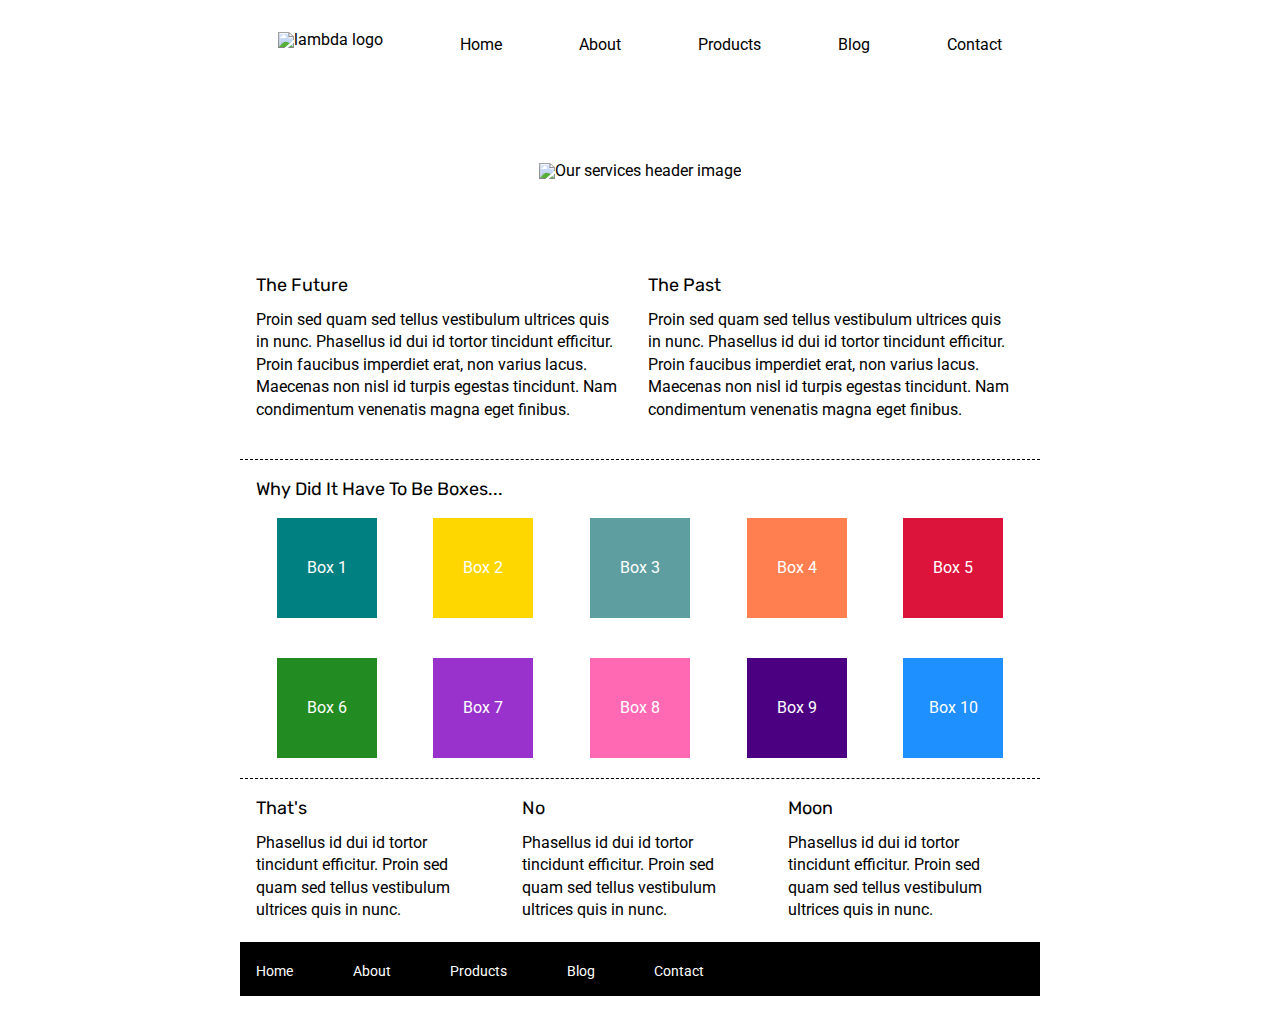
==== index.html @ 7497f885 "finished index page" ====
<!doctype html>

<html lang="en">
<head>
  <meta charset="utf-8">

  <title>Sprint Challenge - Home</title>

  <link href="https://fonts.googleapis.com/css?family=Roboto|Rubik" rel="stylesheet">
  <link rel="stylesheet" href="css/index.css">

</head>

<body>

    <div class="container">
        <nav class = "navBar">
            <a><img class="logo" src="img/lambda-black.png" alt="lambda logo">  </a>
            <a href ="#">Home</a>
            <a href ="#">About</a>
            <a href ="#">Products</a>
            <a href ="#">Blog</a>
            <a href ="#">Contact</a>                
            
        </nav>
        <header class = "imageHeader">
                <img class="services-header-img" src="img/jumbo.jpg" alt="Our services header image">
        </header>
        <section class="top-content">
            <div class="text-container future">
                <h2>The Future</h2>
                <p>Proin sed quam sed tellus vestibulum ultrices quis in nunc. Phasellus id dui id tortor tincidunt efficitur. Proin faucibus imperdiet erat, non varius lacus. Maecenas non nisl id turpis egestas tincidunt. Nam condimentum venenatis magna eget finibus.</p>
            </div>
            <div class="text-container">
                <h2>The Past</h2>
                <p>Proin sed quam sed tellus vestibulum ultrices quis in nunc. Phasellus id dui id tortor tincidunt efficitur. Proin faucibus imperdiet erat, non varius lacus. Maecenas non nisl id turpis egestas tincidunt. Nam condimentum venenatis magna eget finibus.</p>
            </div>
        </section>
        
        <section class="middle-content">
        
            <h2>Why Did It Have To Be Boxes...</h2>
            
            <div class="boxes">
                <div class="box">Box 1</div>
                <div class="box">Box 2</div>
                <div class="box">Box 3</div>
                <div class="box">Box 4</div>
                <div class="box">Box 5</div>
                <div class="box">Box 6</div>
                <div class="box">Box 7</div>
                <div class="box">Box 8</div>
                <div class="box">Box 9</div>
                <div class="box">Box 10</div>
            </div>
        
        </section>

        <section class="bottom-content">

            <div class="text-container">
                <h2>That's</h2>
                <p>Phasellus id dui id tortor tincidunt efficitur. Proin sed quam sed tellus vestibulum ultrices quis in nunc.</p>
            </div>
            <div class="text-container">
                <h2>No</h2>
                <p>Phasellus id dui id tortor tincidunt efficitur. Proin sed quam sed tellus vestibulum ultrices quis in nunc.</p>
            </div>
            <div class="text-container">
                <h2>Moon</h2>
                <p>Phasellus id dui id tortor tincidunt efficitur. Proin sed quam sed tellus vestibulum ultrices quis in nunc.</p>
            </div>

        </section>
        
        <footer>
            <nav>
                <a href="#">Home</a>
                <a href="#">About</a>
                <a href="#">Products</a>
                <a href="#">Blog</a>
                <a href="#">Contact</a>
            </nav>
        </footer>
    </div><!-- container -->        
</body>
</html>
---- css/index.css ----
/* http://meyerweb.com/eric/tools/css/reset/ 
   v2.0 | 20110126
   License: none (public domain)
*/

html, body, div, span, applet, object, iframe,
h1, h2, h3, h4, h5, h6, p, blockquote, pre,
a, abbr, acronym, address, big, cite, code,
del, dfn, em, img, ins, kbd, q, s, samp,
small, strike, strong, sub, sup, tt, var,
b, u, i, center,
dl, dt, dd, ol, ul, li,
fieldset, form, label, legend,
table, caption, tbody, tfoot, thead, tr, th, td,
article, aside, canvas, details, embed, 
figure, figcaption, footer, header, hgroup, 
menu, nav, output, ruby, section, summary,
time, mark, audio, video {
	margin: 0;
	padding: 0;
	border: 0;
	font-size: 100%;
	font: inherit;
	vertical-align: baseline;
}
/* HTML5 display-role reset for older browsers */
article, aside, details, figcaption, figure, 
footer, header, hgroup, menu, nav, section {
	display: block;
}
body {
	line-height: 1;
}
ol, ul {
	list-style: none;
}
blockquote, q {
	quotes: none;
}
blockquote:before, blockquote:after,
q:before, q:after {
	content: '';
	content: none;
}
table {
	border-collapse: collapse;
	border-spacing: 0;
}

* {
    box-sizing: border-box;
}

html, body {
    height: 100%;
    font-family: 'Roboto', sans-serif;
}

h1, h2, h3, h4, h5 {
    font-size: 18px;
    margin-bottom: 15px;
    font-family: 'Rubik', sans-serif;
}

p {
    line-height: 1.4;
}

.container {
    width: 800px;
    margin: 0 auto;
}
/* Nav section */
nav{
	display: flex;
	width: 100%;
	height: 10vh;
	justify-content: space-around;
	align-items: center;
}
nav a{
	color: black;
	text-decoration: none;
}
nav a img{
    margin: 0 0 10% 0;
}
/*Header Section*/
.imageHeader{
	display: flex;
	width: 100%;
	height: 18vh;
	flex-direction: column;
	justify-content: space-around;
    align-items: center;
}
/*Top Section*/
.top-content {
    display: flex;
    flex-wrap: wrap;
    justify-content: space-evenly;
    margin-bottom: 20px;
    border-bottom: 1px dashed black;
}

.top-content .text-container {
    width: 47%;
    padding: 3% 1% 0 0;
    padding-bottom: 20px;
    height: 23vh;  
}

/*Box Section*/
.box:nth-of-type(1){
    background-color: teal;
}
.box:nth-of-type(2){
    background-color: gold;}
.box:nth-of-type(3){
    background-color: cadetblue;
}
.box:nth-of-type(4){
    background-color: coral;
}
.box:nth-of-type(5){
    background-color: crimson;
}
.box:nth-of-type(6){
    background-color: forestgreen;
}
.box:nth-of-type(7){
    background-color: darkorchid;
}
.box:nth-of-type(8){
    background-color: hotpink;
}
.box:nth-of-type(9){
    background-color: indigo;
}
.box:nth-of-type(10){
    background-color: dodgerblue;
}

/*Header Section*/
.middle-content {
    margin-bottom: 20px;
    border-bottom: 1px dashed black;
}

.middle-content h2 {
    padding: 0 2%;
    margin-bottom: 0;
}

.middle-content .boxes {
    display: flex;
    flex-wrap: wrap;
    justify-content: space-evenly;
}

.middle-content .boxes .box {
    width: 12.5%;
    height: 100px;
    margin: 20px 2.5%;
    color: white;
    display: flex;
    align-items: center;
    justify-content: center;
}

.bottom-content {
    display: flex;
    margin: 0 2% 20px;
    justify-content: space-around;
}

.bottom-content .text-container {
    padding-right: 4%;
}

.bottom-content .text-container:last-child {
    padding-right: 0;
}

footer {
    width: 100%;
    background: black;
    height: 6vh;
}

footer nav {
    width: 60%;
    display: flex;
    justify-content: space-between;
    align-items: center;
    padding: 20px 2%;
    font-size: 14px;
}

footer nav a {
    color: white;
    text-decoration: none;
    margin: 0 0 7% 0;

}
/*about section*/
/*about top section*/
.top-content1 {
    display: flex;
    flex-wrap: wrap;
    justify-content: space-evenly;
    margin-bottom: 20px;
    border-bottom: 1px dashed black;
}

.top-content1 .text-container {
    width: 95%;
    padding: 3% 0 0 0;
    padding-bottom: 20px;
    height: 15vh;  
}
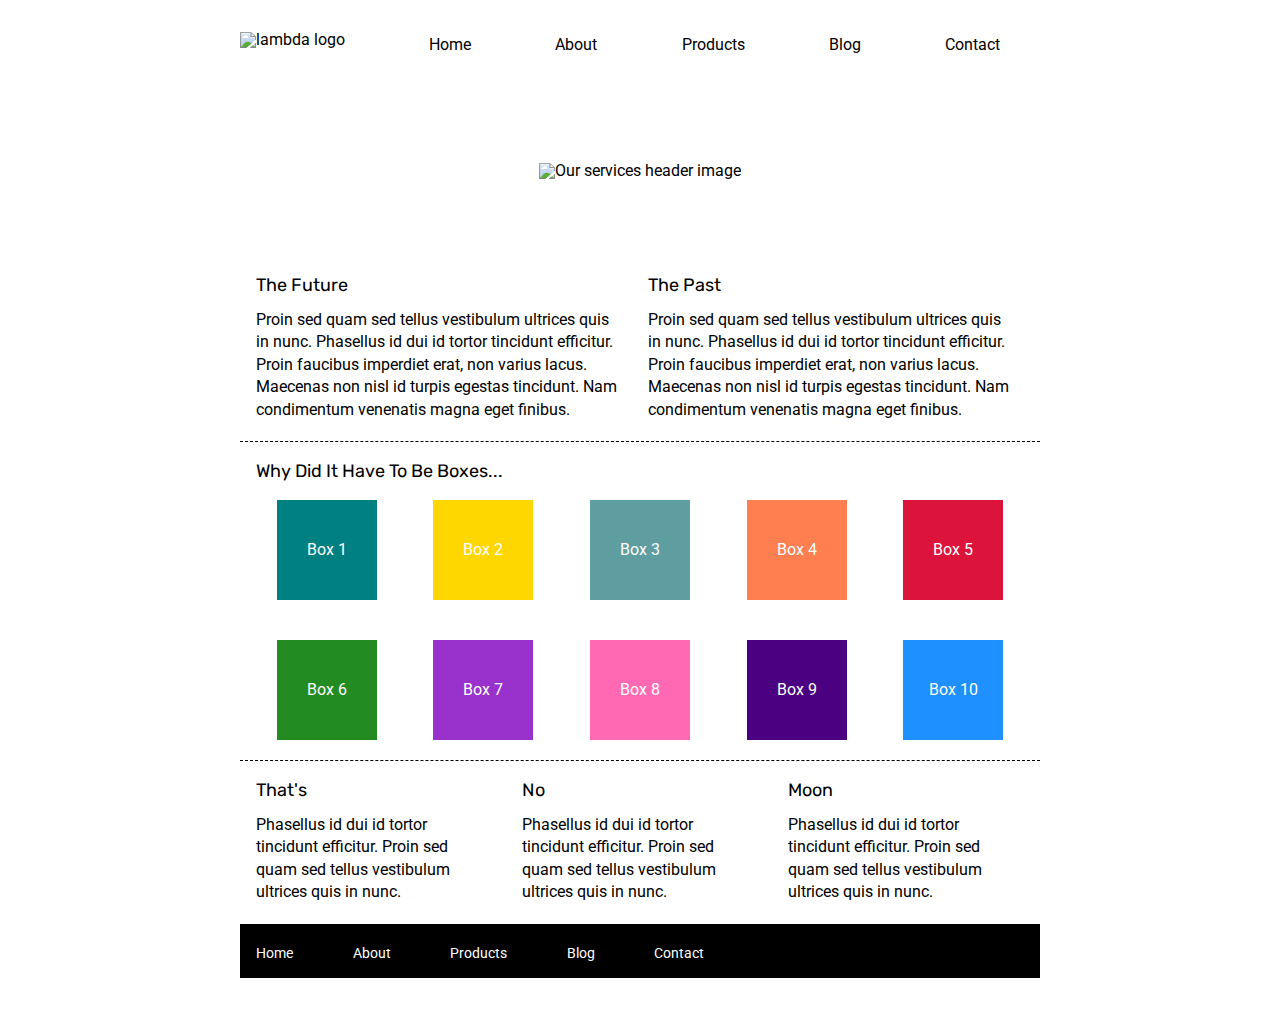
==== commit 7c2a6e09: "answered questions finished page" ====
--- a/index.html
+++ b/index.html
@@ -17,7 +17,7 @@
         <nav class = "navBar">
             <a><img class="logo" src="img/lambda-black.png" alt="lambda logo">  </a>
             <a href ="#">Home</a>
-            <a href ="#">About</a>
+            <a href ="about.html">About</a>
             <a href ="#">Products</a>
             <a href ="#">Blog</a>
             <a href ="#">Contact</a>                
@@ -76,7 +76,7 @@
         <footer>
             <nav>
                 <a href="#">Home</a>
-                <a href="#">About</a>
+                <a href="about.html">About</a>
                 <a href="#">Products</a>
                 <a href="#">Blog</a>
                 <a href="#">Contact</a>
--- a/css/index.css
+++ b/css/index.css
@@ -73,10 +73,11 @@
 /* Nav section */
 nav{
 	display: flex;
-	width: 100%;
+	width: 95%;
 	height: 10vh;
-	justify-content: space-around;
-	align-items: center;
+	justify-content: space-between;
+    align-items: center;
+    
 }
 nav a{
 	color: black;
@@ -107,7 +108,7 @@
     width: 47%;
     padding: 3% 1% 0 0;
     padding-bottom: 20px;
-    height: 23vh;  
+    height: 21vh;  
 }
 
 /*Box Section*/
@@ -218,4 +219,44 @@
     padding: 3% 0 0 0;
     padding-bottom: 20px;
     height: 15vh;  
+}
+/*about boxes section*/
+.aboutBoxes{
+	display: flex;
+	width: 97%;
+	height: 105vh;
+	justify-content: space-between;
+    flex-wrap: wrap;
+    margin: 4% 0 0 2%;
+    
+}
+.aboutBoxes div{
+	width: 48%;
+	height: 47vh;
+    border-bottom: 1px dashed black;   
+}
+
+.aboutBoxes a{
+	border: 2px solid black;
+	background-color: white;
+	padding: 2.5% 7.5%;
+	margin: 90% 0 0 0;
+	text-decoration: none;
+	border-radius: 8px;
+	color: black;
+    font-size: 16px;
+}
+
+/*bottom Section*/
+.top-content2 {
+    display: flex;
+    flex-wrap: wrap;
+    justify-content: space-evenly;
+    margin-bottom: 20px;
+}
+
+.top-content2 .text-container {
+    width: 95%;
+    padding-bottom: 20px;
+    height: 13vh;  
 }